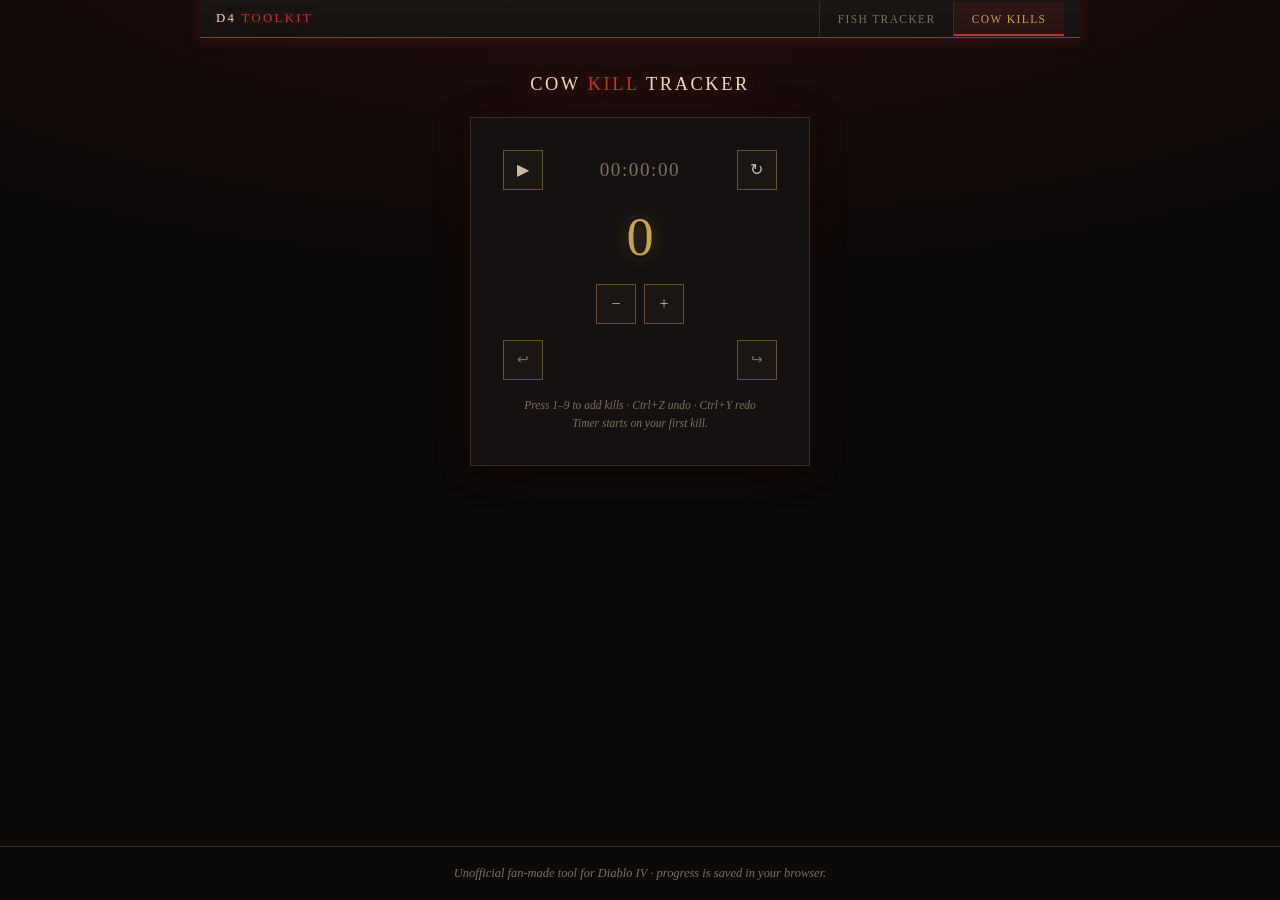
==== cow.html @ 58156061 "Add top nav header and Cow Kill Tracker page - Diablo-themed vertical-style top menu on both pages: " ====
<!DOCTYPE html>
<html lang="en">
<head>
<meta charset="UTF-8">
<meta name="viewport" content="width=device-width, initial-scale=1.0">
<title>Cow Kill Tracker — Diablo IV</title>
<style>
  :root {
    --bg: #0c0a09;
    --panel: #141110;
    --panel-2: #1a1614;
    --border: #3a2e26;
    --border-hi: #6b4f33;
    --blood: #8a1c1c;
    --blood-hi: #c1352c;
    --text: #c9bba6;
    --text-dim: #7d7160;
    --gold: #c9a34a;
  }
  * { box-sizing: border-box; margin: 0; padding: 0; }
  body {
    background:
      radial-gradient(ellipse 80% 40% at 50% -10%, rgba(138,28,28,.22), transparent),
      var(--bg);
    color: var(--text);
    font-family: Georgia, 'Times New Roman', serif;
    min-height: 100vh;
    display: flex;
    flex-direction: column;
  }
  .wrap { max-width: 880px; margin: 0 auto; width: 100%; }

  .topnav {
    background: linear-gradient(180deg, var(--panel-2), var(--panel));
    border-bottom: 1px solid var(--border-hi);
    box-shadow: 0 2px 14px rgba(138,28,28,.25);
    margin-bottom: 2.2rem;
  }
  .topnav .inner {
    max-width: 880px; margin: 0 auto;
    display: flex; align-items: center; flex-wrap: wrap;
    padding: 0 1rem;
  }
  .topnav .brand {
    color: #e8dcc3; letter-spacing: .18em; text-transform: uppercase;
    font-size: .8rem; padding: .7rem 1.2rem .7rem 0;
    text-shadow: 0 0 10px rgba(193,53,44,.5);
  }
  .topnav .brand .bl { color: var(--blood-hi); }
  .topnav a.tool {
    color: var(--text-dim); text-decoration: none;
    letter-spacing: .12em; text-transform: uppercase;
    font-size: .72rem;
    padding: .7rem 1.1rem;
    border-left: 1px solid var(--border);
    transition: color .2s, background .2s;
  }
  .topnav a.tool:hover { color: #e8dcc3; background: rgba(138,28,28,.12); }
  .topnav a.tool.active {
    color: var(--gold);
    background: rgba(138,28,28,.18);
    box-shadow: inset 0 -2px 0 var(--blood-hi);
  }
  .topnav .spacer { flex: 1; }

  main {
    flex: 1; display: flex; justify-content: center; align-items: flex-start;
    padding: 0 1rem 4rem;
  }
  .counter-container {
    text-align: center;
    background: var(--panel);
    border: 1px solid var(--border);
    box-shadow: 0 4px 24px rgba(0,0,0,.6), 0 0 40px rgba(138,28,28,.12);
    padding: 2rem;
    width: 340px;
  }
  .page-title {
    text-align: center; letter-spacing: .14em; text-transform: uppercase;
    color: #e8dcc3; font-weight: normal; font-size: 1.15rem;
    text-shadow: 0 0 14px rgba(193,53,44,.45);
    margin-bottom: 1.4rem;
  }
  .page-title .bl { color: var(--blood-hi); }
  .hint {
    color: var(--text-dim); font-size: .72rem; font-style: italic;
    margin-top: 1rem; line-height: 1.6;
  }

  .top-row {
    display: flex; justify-content: space-between; align-items: center;
    margin-bottom: 1rem;
  }
  .timer {
    font-size: 1.2rem; color: var(--text-dim);
    letter-spacing: .08em;
  }
  .counter-value {
    font-size: 3.4rem; margin: 1rem 0;
    color: var(--gold);
    text-shadow: 0 0 16px rgba(201,163,74,.35), 0 2px 2px #000;
  }
  .button-row {
    display: flex; justify-content: center; margin-top: 1rem; gap: .5rem;
  }
  .bottom-row {
    display: flex; justify-content: space-between; margin-top: 1rem;
  }
  button {
    font-size: 1rem; padding: .25rem; cursor: pointer;
    background: var(--panel-2); color: var(--text);
    border: 1px solid var(--border-hi);
    width: 40px; height: 40px;
    display: flex; justify-content: center; align-items: center;
    transition: background .15s, border-color .15s, color .15s;
    font-family: inherit;
  }
  button:hover {
    background: var(--blood); border-color: var(--blood-hi); color: #f3e6c8;
  }
  .undo-redo-button { font-size: .85rem; color: var(--text-dim); }
  .undo-redo-button:hover { color: #f3e6c8; }

  footer {
    text-align: center; margin-top: auto;
    padding: 1.2rem; color: var(--text-dim);
    font-size: .78rem; font-style: italic;
    border-top: 1px solid var(--border);
  }
</style>
</head>
<body tabindex="0">
<div class="wrap">
  <nav class="topnav">
    <div class="inner">
      <span class="brand">D4 <span class="bl">Toolkit</span></span>
      <span class="spacer"></span>
      <a class="tool" href="index.html">Fish Tracker</a>
      <a class="tool active" href="cow.html">Cow Kills</a>
    </div>
  </nav>
</div>
<main>
  <div>
    <h1 class="page-title">Cow <span class="bl">Kill</span> Tracker</h1>
    <div class="counter-container">
      <div class="top-row">
        <button id="timerButton">▶</button>
        <div class="timer" id="timer">00:00:00</div>
        <button id="resetButton">↻</button>
      </div>
      <div class="counter-value" id="counter">0</div>
      <div class="button-row">
        <button id="decButton">−</button>
        <button id="incButton">+</button>
      </div>
      <div class="bottom-row">
        <button class="undo-redo-button" id="undoButton">↩</button>
        <button class="undo-redo-button" id="redoButton">↪</button>
      </div>
      <p class="hint">Press 1–9 to add kills · Ctrl+Z undo · Ctrl+Y redo<br>Timer starts on your first kill.</p>
    </div>
  </div>
</main>
<footer>Unofficial fan-made tool for Diablo IV · progress is saved in your browser.</footer>

<script>
(function () {
  'use strict';
  var LS = 'd4-cow-tracker-v1';
  var state = {
    count: 0, elapsedTime: 0, hasStarted: false,
    history: [], historyIndex: -1
  };
  try {
    var saved = JSON.parse(localStorage.getItem(LS));
    if (saved) {
      state.count = saved.count || 0;
      state.elapsedTime = saved.elapsedTime || 0;
      state.hasStarted = !!saved.hasStarted;
      state.history = saved.history || [];
      state.historyIndex = typeof saved.historyIndex === 'number' ? saved.historyIndex : -1;
    }
  } catch (e) {}

  var timerInterval = null, startTime = 0, isTimerRunning = false;
  var counterElement = document.getElementById('counter');
  var timerElement = document.getElementById('timer');
  var timerButton = document.getElementById('timerButton');

  function save() {
    try { localStorage.setItem(LS, JSON.stringify(state)); } catch (e) {}
  }

  function updateCounter() {
    counterElement.textContent = state.count;
    save();
  }

  function saveToHistory() {
    if (state.historyIndex < state.history.length - 1) {
      state.history = state.history.slice(0, state.historyIndex + 1);
    }
    if (state.history[state.historyIndex] === state.count) { save(); return; }
    state.history.push(state.count);
    state.historyIndex = state.history.length - 1;
    save();
  }

  function ensureTimer() {
    if (!isTimerRunning) startTimer();
  }

  function increment() {
    ensureTimer();
    state.count += 1;
    updateCounter();
    saveToHistory();
  }

  function decrement() {
    ensureTimer();
    state.count = Math.max(0, state.count - 1);
    updateCounter();
    saveToHistory();
  }

  function resetCounter() {
    if (!confirm('Slaughter anew? The counter and timer will be reset.')) return;
    state.count = 0;
    updateCounter();
    saveToHistory();
    resetTimer();
  }

  function formatTime(ms) {
    var date = new Date(ms);
    var h = String(date.getUTCHours()).padStart(2, '0');
    var m = String(date.getUTCMinutes()).padStart(2, '0');
    var s = String(date.getUTCSeconds()).padStart(2, '0');
    return h + ':' + m + ':' + s;
  }

  function updateTimer() {
    if (isTimerRunning) {
      state.elapsedTime = Date.now() - startTime;
      timerElement.textContent = formatTime(state.elapsedTime);
      save();
    }
  }

  function startTimer() {
    if (isTimerRunning) return;
    startTime = Date.now() - state.elapsedTime;
    timerInterval = setInterval(updateTimer, 1000);
    isTimerRunning = true;
    state.hasStarted = true;
    timerButton.textContent = '⏸';
    save();
  }

  function pauseTimer() {
    if (!isTimerRunning) return;
    clearInterval(timerInterval);
    isTimerRunning = false;
    timerButton.textContent = '▶';
  }

  function toggleTimer() {
    if (isTimerRunning) pauseTimer(); else startTimer();
  }

  function resetTimer() {
    pauseTimer();
    state.elapsedTime = 0;
    timerElement.textContent = '00:00:00';
    state.hasStarted = false;
    timerButton.textContent = '▶';
    save();
  }

  function undo() {
    if (state.historyIndex > 0) {
      state.historyIndex--;
      state.count = state.history[state.historyIndex];
      updateCounter();
    }
  }

  function redo() {
    if (state.historyIndex < state.history.length - 1) {
      state.historyIndex++;
      state.count = state.history[state.historyIndex];
      updateCounter();
    }
  }

  document.addEventListener('keydown', function (event) {
    var key = event.key;
    if (!isNaN(key) && key !== ' ' && key !== '') {
      ensureTimer();
      var value = parseInt(key);
      if (value >= 1 && value <= 9) {
        state.count = Math.max(0, state.count + value);
        updateCounter();
        saveToHistory();
      }
    } else if (event.ctrlKey) {
      if (event.key === 'z') undo();
      else if (event.key === 'y') redo();
    }
  });

  updateCounter();
  timerElement.textContent = formatTime(state.elapsedTime);
  if (state.history.length === 0) {
    state.history.push(state.count);
    state.historyIndex = 0;
    save();
  }
  if (state.hasStarted) startTimer();

  document.getElementById('incButton').addEventListener('click', increment);
  document.getElementById('decButton').addEventListener('click', decrement);
  document.getElementById('undoButton').addEventListener('click', undo);
  document.getElementById('redoButton').addEventListener('click', redo);
  timerButton.addEventListener('click', toggleTimer);
  document.getElementById('resetButton').addEventListener('click', resetCounter);
})();
</script>
</body>
</html>
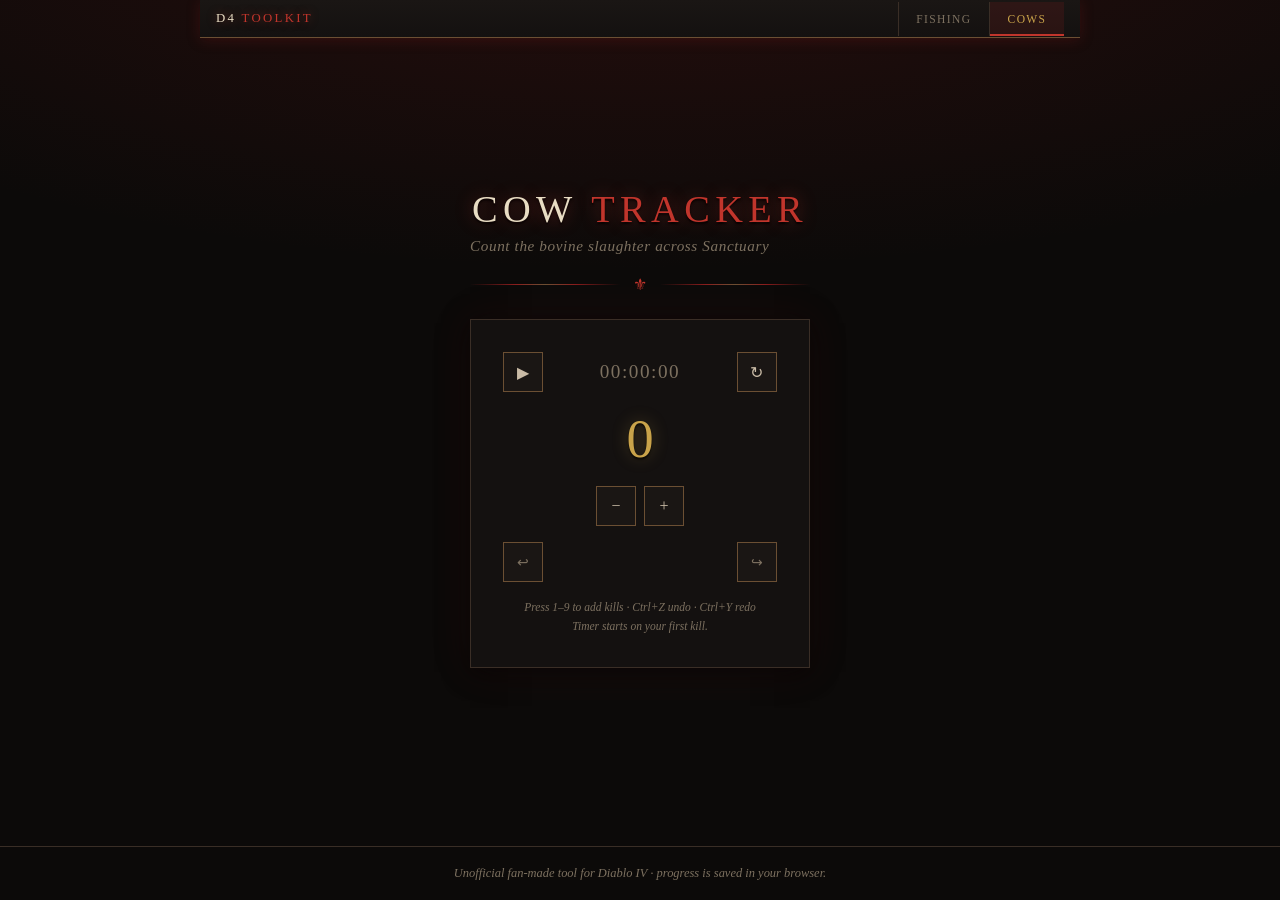
==== commit 2099c1a3: "Align header to top on both pages, rename menu items, retitle cow page - Fish page body padding remo" ====
--- a/cow.html
+++ b/cow.html
@@ -64,7 +64,8 @@
   .topnav .spacer { flex: 1; }
 
   main {
-    flex: 1; display: flex; justify-content: center; align-items: flex-start;
+    flex: 1; display: flex; flex-direction: column;
+    justify-content: center; align-items: center;
     padding: 0 1rem 4rem;
   }
   .counter-container {
@@ -77,11 +78,23 @@
   }
   .page-title {
     text-align: center; letter-spacing: .14em; text-transform: uppercase;
-    color: #e8dcc3; font-weight: normal; font-size: 1.15rem;
-    text-shadow: 0 0 14px rgba(193,53,44,.45);
-    margin-bottom: 1.4rem;
+    color: #e8dcc3; font-weight: normal;
+    font-size: clamp(1.6rem, 4vw, 2.4rem);
+    text-shadow: 0 0 18px rgba(193,53,44,.45), 0 2px 2px #000;
   }
   .page-title .bl { color: var(--blood-hi); }
+  .page-subtitle {
+    margin-top: .4rem; color: var(--text-dim);
+    font-style: italic; font-size: .95rem; letter-spacing: .04em;
+  }
+  .divider {
+    display: flex; align-items: center; gap: .8rem;
+    margin: 1.2rem auto 1.6rem; max-width: 520px; color: var(--blood-hi);
+  }
+  .divider::before, .divider::after {
+    content: ''; flex: 1; height: 1px;
+    background: linear-gradient(90deg, transparent, var(--blood) 30%, var(--border-hi) 50%, var(--blood) 70%, transparent);
+  }
   .hint {
     color: var(--text-dim); font-size: .72rem; font-style: italic;
     margin-top: 1rem; line-height: 1.6;
@@ -135,14 +148,18 @@
     <div class="inner">
       <span class="brand">D4 <span class="bl">Toolkit</span></span>
       <span class="spacer"></span>
-      <a class="tool" href="index.html">Fish Tracker</a>
-      <a class="tool active" href="cow.html">Cow Kills</a>
+      <a class="tool" href="index.html">Fishing</a>
+      <a class="tool active" href="cow.html">Cows</a>
     </div>
   </nav>
 </div>
 <main>
   <div>
-    <h1 class="page-title">Cow <span class="bl">Kill</span> Tracker</h1>
+    <div class="page-head">
+      <h1 class="page-title">Cow <span class="bl">Tracker</span></h1>
+      <p class="page-subtitle">Count the bovine slaughter across Sanctuary</p>
+      <div class="divider">⚜</div>
+    </div>
     <div class="counter-container">
       <div class="top-row">
         <button id="timerButton">▶</button>
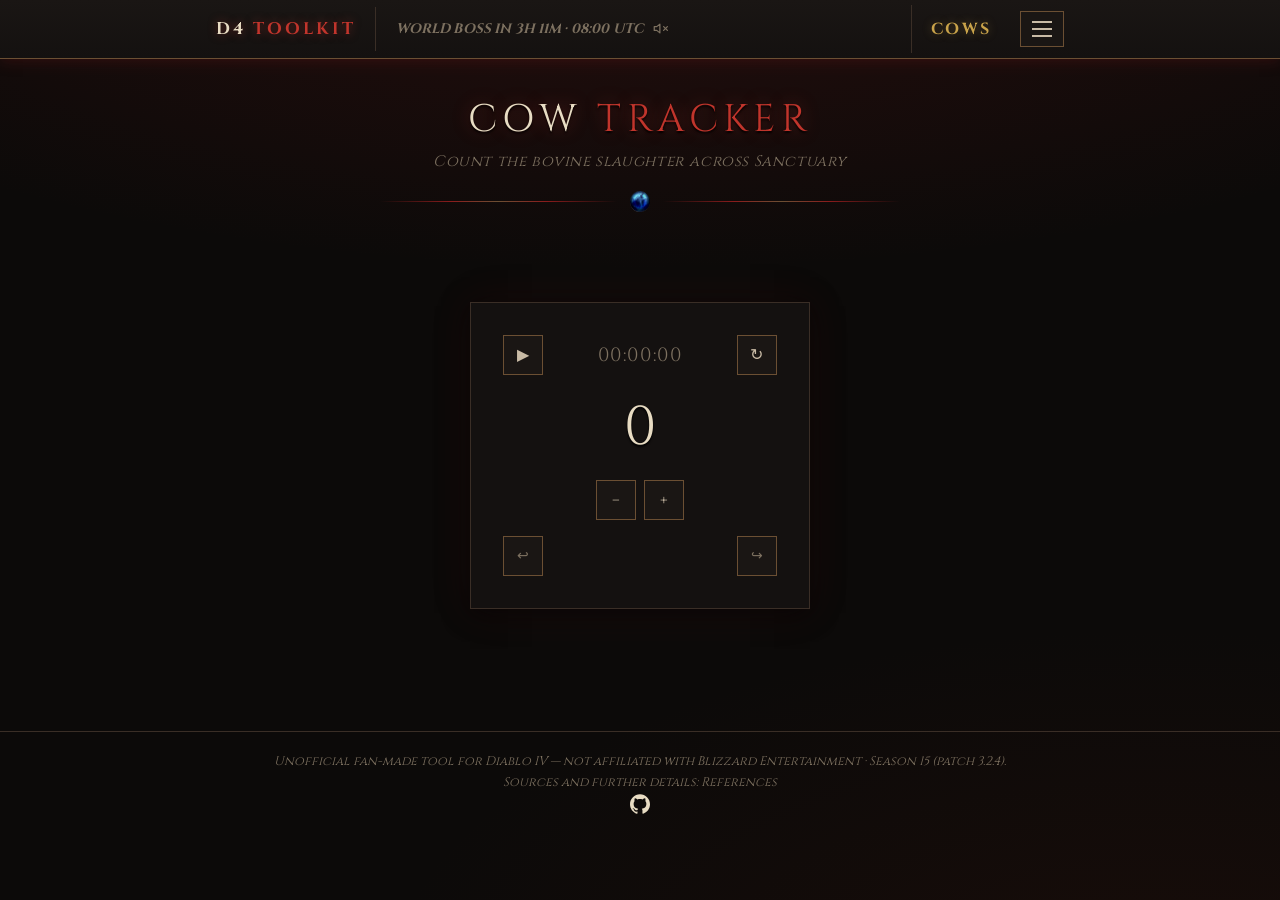
==== commit 3ca6afbe: "Initial public release Diablo IV completion tracker toolkit" ====
--- a/cow.html
+++ b/cow.html
@@ -1,349 +1,72 @@
-<!DOCTYPE html>
+﻿<!DOCTYPE html>
 <html lang="en">
 <head>
 <meta charset="UTF-8">
 <meta name="viewport" content="width=device-width, initial-scale=1.0">
-<title>Cow Kill Tracker — Diablo IV</title>
-<style>
-  :root {
-    --bg: #0c0a09;
-    --panel: #141110;
-    --panel-2: #1a1614;
-    --border: #3a2e26;
-    --border-hi: #6b4f33;
-    --blood: #8a1c1c;
-    --blood-hi: #c1352c;
-    --text: #c9bba6;
-    --text-dim: #7d7160;
-    --gold: #c9a34a;
-  }
-  * { box-sizing: border-box; margin: 0; padding: 0; }
-  body {
-    background:
-      radial-gradient(ellipse 80% 40% at 50% -10%, rgba(138,28,28,.22), transparent),
-      var(--bg);
-    color: var(--text);
-    font-family: Georgia, 'Times New Roman', serif;
-    min-height: 100vh;
-    display: flex;
-    flex-direction: column;
-  }
-  .wrap { max-width: 880px; margin: 0 auto; width: 100%; }
-
-  .topnav {
-    background: linear-gradient(180deg, var(--panel-2), var(--panel));
-    border-bottom: 1px solid var(--border-hi);
-    box-shadow: 0 2px 14px rgba(138,28,28,.25);
-    margin-bottom: 2.2rem;
-  }
-  .topnav .inner {
-    max-width: 880px; margin: 0 auto;
-    display: flex; align-items: center; flex-wrap: wrap;
-    padding: 0 1rem;
-  }
-  .topnav .brand {
-    color: #e8dcc3; letter-spacing: .18em; text-transform: uppercase;
-    font-size: .8rem; padding: .7rem 1.2rem .7rem 0;
-    text-shadow: 0 0 10px rgba(193,53,44,.5);
-  }
-  .topnav .brand .bl { color: var(--blood-hi); }
-  .topnav a.tool {
-    color: var(--text-dim); text-decoration: none;
-    letter-spacing: .12em; text-transform: uppercase;
-    font-size: .72rem;
-    padding: .7rem 1.1rem;
-    border-left: 1px solid var(--border);
-    transition: color .2s, background .2s;
-  }
-  .topnav a.tool:hover { color: #e8dcc3; background: rgba(138,28,28,.12); }
-  .topnav a.tool.active {
-    color: var(--gold);
-    background: rgba(138,28,28,.18);
-    box-shadow: inset 0 -2px 0 var(--blood-hi);
-  }
-  .topnav .spacer { flex: 1; }
-
-  main {
-    flex: 1; display: flex; flex-direction: column;
-    justify-content: center; align-items: center;
-    padding: 0 1rem 4rem;
-  }
-  .counter-container {
-    text-align: center;
-    background: var(--panel);
-    border: 1px solid var(--border);
-    box-shadow: 0 4px 24px rgba(0,0,0,.6), 0 0 40px rgba(138,28,28,.12);
-    padding: 2rem;
-    width: 340px;
-  }
-  .page-title {
-    text-align: center; letter-spacing: .14em; text-transform: uppercase;
-    color: #e8dcc3; font-weight: normal;
-    font-size: clamp(1.6rem, 4vw, 2.4rem);
-    text-shadow: 0 0 18px rgba(193,53,44,.45), 0 2px 2px #000;
-  }
-  .page-title .bl { color: var(--blood-hi); }
-  .page-subtitle {
-    margin-top: .4rem; color: var(--text-dim);
-    font-style: italic; font-size: .95rem; letter-spacing: .04em;
-  }
-  .divider {
-    display: flex; align-items: center; gap: .8rem;
-    margin: 1.2rem auto 1.6rem; max-width: 520px; color: var(--blood-hi);
-  }
-  .divider::before, .divider::after {
-    content: ''; flex: 1; height: 1px;
-    background: linear-gradient(90deg, transparent, var(--blood) 30%, var(--border-hi) 50%, var(--blood) 70%, transparent);
-  }
-  .hint {
-    color: var(--text-dim); font-size: .72rem; font-style: italic;
-    margin-top: 1rem; line-height: 1.6;
-  }
-
-  .top-row {
-    display: flex; justify-content: space-between; align-items: center;
-    margin-bottom: 1rem;
-  }
-  .timer {
-    font-size: 1.2rem; color: var(--text-dim);
-    letter-spacing: .08em;
-  }
-  .counter-value {
-    font-size: 3.4rem; margin: 1rem 0;
-    color: var(--gold);
-    text-shadow: 0 0 16px rgba(201,163,74,.35), 0 2px 2px #000;
-  }
-  .button-row {
-    display: flex; justify-content: center; margin-top: 1rem; gap: .5rem;
-  }
-  .bottom-row {
-    display: flex; justify-content: space-between; margin-top: 1rem;
-  }
-  button {
-    font-size: 1rem; padding: .25rem; cursor: pointer;
-    background: var(--panel-2); color: var(--text);
-    border: 1px solid var(--border-hi);
-    width: 40px; height: 40px;
-    display: flex; justify-content: center; align-items: center;
-    transition: background .15s, border-color .15s, color .15s;
-    font-family: inherit;
-  }
-  button:hover {
-    background: var(--blood); border-color: var(--blood-hi); color: #f3e6c8;
-  }
-  .undo-redo-button { font-size: .85rem; color: var(--text-dim); }
-  .undo-redo-button:hover { color: #f3e6c8; }
-
-  footer {
-    text-align: center; margin-top: auto;
-    padding: 1.2rem; color: var(--text-dim);
-    font-size: .78rem; font-style: italic;
-    border-top: 1px solid var(--border);
-  }
-</style>
+<link rel="icon" type="image/svg+xml" href="img/favicon.svg">
+<link rel="preconnect" href="https://fonts.googleapis.com">
+<link rel="preconnect" href="https://fonts.gstatic.com" crossorigin>
+<link rel="stylesheet" href="https://fonts.googleapis.com/css2?family=Cinzel:wght@400..900&display=swap">
+<title>D4TK - Cow Tracker</title>
+<link rel="stylesheet" href="css/theme.css">
+<link rel="stylesheet" href="css/cow.css">
 </head>
 <body tabindex="0">
+<nav class="topnav">
+  <div class="inner">
+    <a class="brand" href="index.html">D4 <span class="bl">Toolkit</span></a>
+    <span class="tool wb-timer" id="wb-timer" title="Next world boss spawn (local time)">World boss …</span>
+    <span class="spacer"></span>
+    <span class="nav-active-label">Cows</span>
+    <div class="burger" id="burger">
+      <button class="burger-btn" id="burger-btn" aria-label="Open menu" aria-expanded="false"><span></span><span></span><span></span></button>
+      <div class="burger-menu" id="burger-menu">
+        <a class="tool" href="achievements.html">Achievements</a>
+        <a class="tool" href="cosmetics.html">Cosmetics</a>
+        <a class="tool active" href="cow.html">Cows</a>
+        <a class="tool" href="cube.html">Cube</a>
+        <a class="tool" href="experience.html">Experience</a>
+        <a class="tool" href="fishing.html">Fishing</a>
+        <a class="tool" href="references.html">References</a>
+        <a class="tool" href="runes.html">Runes</a>
+        <a class="tool" href="titles.html">Titles</a>
+      </div>
+    </div>
+  </div>
+</nav>
 <div class="wrap">
-  <nav class="topnav">
-    <div class="inner">
-      <span class="brand">D4 <span class="bl">Toolkit</span></span>
-      <span class="spacer"></span>
-      <a class="tool" href="index.html">Fishing</a>
-      <a class="tool active" href="cow.html">Cows</a>
-    </div>
-  </nav>
+  <header>
+    <h1>Cow <span class="bl">Tracker</span></h1>
+    <p class="subtitle">Count the bovine slaughter across Sanctuary</p>
+    <div class="divider">⚜</div>
+  </header>
 </div>
 <main>
-  <div>
-    <div class="page-head">
-      <h1 class="page-title">Cow <span class="bl">Tracker</span></h1>
-      <p class="page-subtitle">Count the bovine slaughter across Sanctuary</p>
-      <div class="divider">⚜</div>
+  <div class="counter-container">
+    <div class="top-row">
+      <button class="cow-btn" id="timerButton">▶</button>
+      <div class="timer" id="timer">00:00:00</div>
+      <button class="cow-btn" id="resetButton">↻</button>
     </div>
-    <div class="counter-container">
-      <div class="top-row">
-        <button id="timerButton">▶</button>
-        <div class="timer" id="timer">00:00:00</div>
-        <button id="resetButton">↻</button>
-      </div>
-      <div class="counter-value" id="counter">0</div>
-      <div class="button-row">
-        <button id="decButton">−</button>
-        <button id="incButton">+</button>
-      </div>
-      <div class="bottom-row">
-        <button class="undo-redo-button" id="undoButton">↩</button>
-        <button class="undo-redo-button" id="redoButton">↪</button>
-      </div>
-      <p class="hint">Press 1–9 to add kills · Ctrl+Z undo · Ctrl+Y redo<br>Timer starts on your first kill.</p>
+    <div class="counter-value" id="counter">0</div>
+    <div class="button-row">
+      <button class="cow-btn" id="decButton">−</button>
+      <button class="cow-btn" id="incButton">+</button>
+    </div>
+    <div class="bottom-row">
+      <button class="cow-btn undo-redo-button" id="undoButton">↩</button>
+      <button class="cow-btn undo-redo-button" id="redoButton">↪</button>
     </div>
   </div>
 </main>
-<footer>Unofficial fan-made tool for Diablo IV · progress is saved in your browser.</footer>
+  <footer>
+    Unofficial fan-made tool for Diablo IV — not affiliated with Blizzard Entertainment · Season 15 (patch 3.2.4).<br>
+    Sources and further details: <a class="ref" href="references.html">References</a><br>
+    <a class="gh" href="https://github.com/Akaizoku/d4tk" target="_blank" rel="noopener" aria-label="D4TK on GitHub" title="D4TK on GitHub"><svg viewBox="0 0 24 24" width="13" height="13" fill="currentColor" aria-hidden="true"><path d="M12 .297c-6.63 0-12 5.373-12 12 0 5.303 3.438 9.8 8.205 11.385.6.113.82-.258.82-.577 0-.285-.01-1.04-.015-2.04-3.338.724-4.042-1.61-4.042-1.61C4.422 18.07 3.633 17.7 3.633 17.7c-1.087-.744.084-.729.084-.729 1.205.084 1.838 1.236 1.838 1.236 1.07 1.835 2.809 1.305 3.495.998.108-.776.417-1.305.76-1.605-2.665-.3-5.466-1.332-5.466-5.93 0-1.31.465-2.38 1.235-3.22-.135-.303-.54-1.523.105-3.176 0 0 1.005-.322 3.3 1.23.96-.267 1.98-.399 3-.405 1.02.006 2.04.138 3 .405 2.28-1.552 3.285-1.23 3.285-1.23.645 1.653.24 2.873.12 3.176.765.84 1.23 1.91 1.23 3.22 0 4.61-2.805 5.625-5.475 5.92.42.36.81 1.096.81 2.22 0 1.606-.015 2.896-.015 3.286 0 .315.21.69.825.57C20.565 22.092 24 17.592 24 12.297c0-6.627-5.373-12-12-12"/></svg></a>
+  </footer>
 
-<script>
-(function () {
-  'use strict';
-  var LS = 'd4-cow-tracker-v1';
-  var state = {
-    count: 0, elapsedTime: 0, hasStarted: false,
-    history: [], historyIndex: -1
-  };
-  try {
-    var saved = JSON.parse(localStorage.getItem(LS));
-    if (saved) {
-      state.count = saved.count || 0;
-      state.elapsedTime = saved.elapsedTime || 0;
-      state.hasStarted = !!saved.hasStarted;
-      state.history = saved.history || [];
-      state.historyIndex = typeof saved.historyIndex === 'number' ? saved.historyIndex : -1;
-    }
-  } catch (e) {}
-
-  var timerInterval = null, startTime = 0, isTimerRunning = false;
-  var counterElement = document.getElementById('counter');
-  var timerElement = document.getElementById('timer');
-  var timerButton = document.getElementById('timerButton');
-
-  function save() {
-    try { localStorage.setItem(LS, JSON.stringify(state)); } catch (e) {}
-  }
-
-  function updateCounter() {
-    counterElement.textContent = state.count;
-    save();
-  }
-
-  function saveToHistory() {
-    if (state.historyIndex < state.history.length - 1) {
-      state.history = state.history.slice(0, state.historyIndex + 1);
-    }
-    if (state.history[state.historyIndex] === state.count) { save(); return; }
-    state.history.push(state.count);
-    state.historyIndex = state.history.length - 1;
-    save();
-  }
-
-  function ensureTimer() {
-    if (!isTimerRunning) startTimer();
-  }
-
-  function increment() {
-    ensureTimer();
-    state.count += 1;
-    updateCounter();
-    saveToHistory();
-  }
-
-  function decrement() {
-    ensureTimer();
-    state.count = Math.max(0, state.count - 1);
-    updateCounter();
-    saveToHistory();
-  }
-
-  function resetCounter() {
-    if (!confirm('Slaughter anew? The counter and timer will be reset.')) return;
-    state.count = 0;
-    updateCounter();
-    saveToHistory();
-    resetTimer();
-  }
-
-  function formatTime(ms) {
-    var date = new Date(ms);
-    var h = String(date.getUTCHours()).padStart(2, '0');
-    var m = String(date.getUTCMinutes()).padStart(2, '0');
-    var s = String(date.getUTCSeconds()).padStart(2, '0');
-    return h + ':' + m + ':' + s;
-  }
-
-  function updateTimer() {
-    if (isTimerRunning) {
-      state.elapsedTime = Date.now() - startTime;
-      timerElement.textContent = formatTime(state.elapsedTime);
-      save();
-    }
-  }
-
-  function startTimer() {
-    if (isTimerRunning) return;
-    startTime = Date.now() - state.elapsedTime;
-    timerInterval = setInterval(updateTimer, 1000);
-    isTimerRunning = true;
-    state.hasStarted = true;
-    timerButton.textContent = '⏸';
-    save();
-  }
-
-  function pauseTimer() {
-    if (!isTimerRunning) return;
-    clearInterval(timerInterval);
-    isTimerRunning = false;
-    timerButton.textContent = '▶';
-  }
-
-  function toggleTimer() {
-    if (isTimerRunning) pauseTimer(); else startTimer();
-  }
-
-  function resetTimer() {
-    pauseTimer();
-    state.elapsedTime = 0;
-    timerElement.textContent = '00:00:00';
-    state.hasStarted = false;
-    timerButton.textContent = '▶';
-    save();
-  }
-
-  function undo() {
-    if (state.historyIndex > 0) {
-      state.historyIndex--;
-      state.count = state.history[state.historyIndex];
-      updateCounter();
-    }
-  }
-
-  function redo() {
-    if (state.historyIndex < state.history.length - 1) {
-      state.historyIndex++;
-      state.count = state.history[state.historyIndex];
-      updateCounter();
-    }
-  }
-
-  document.addEventListener('keydown', function (event) {
-    var key = event.key;
-    if (!isNaN(key) && key !== ' ' && key !== '') {
-      ensureTimer();
-      var value = parseInt(key);
-      if (value >= 1 && value <= 9) {
-        state.count = Math.max(0, state.count + value);
-        updateCounter();
-        saveToHistory();
-      }
-    } else if (event.ctrlKey) {
-      if (event.key === 'z') undo();
-      else if (event.key === 'y') redo();
-    }
-  });
-
-  updateCounter();
-  timerElement.textContent = formatTime(state.elapsedTime);
-  if (state.history.length === 0) {
-    state.history.push(state.count);
-    state.historyIndex = 0;
-    save();
-  }
-  if (state.hasStarted) startTimer();
-
-  document.getElementById('incButton').addEventListener('click', increment);
-  document.getElementById('decButton').addEventListener('click', decrement);
-  document.getElementById('undoButton').addEventListener('click', undo);
-  document.getElementById('redoButton').addEventListener('click', redo);
-  timerButton.addEventListener('click', toggleTimer);
-  document.getElementById('resetButton').addEventListener('click', resetCounter);
-})();
-</script>
+<script src="js/cow.js"></script>
+<script src="js/nav.js"></script>
+<script src="js/worldboss.js"></script>
 </body>
 </html>
--- a/css/theme.css
+++ b/css/theme.css
@@ -0,0 +1,532 @@
+:root {
+  --bg: #0c0a09;
+  --panel: #141110;
+  --panel-2: #1a1614;
+  --border: #3a2e26;
+  --border-hi: #6b4f33;
+  --blood: #8a1c1c;
+  --blood-hi: #c1352c;
+  --text: #c9bba6;
+  --text-dim: #7d7160;
+  --gold: #c9a34a;
+  --r-common: #a99f92;
+  --r-magic: #4a7fd6;
+  --r-rare: #e8c33a;
+  --r-legendary: #e07b1f;
+  --r-unique: #c7b377;
+  --r-mythic: #b04ad6;
+}
+* { box-sizing: border-box; margin: 0; padding: 0; }
+body {
+  background:
+    radial-gradient(ellipse 80% 40% at 50% -10%, rgba(138,28,28,.22), transparent),
+    radial-gradient(ellipse 60% 40% at 90% 110%, rgba(60,20,10,.25), transparent),
+    var(--bg);
+  color: var(--text);
+  font-family: 'Exocet', 'Cinzel', Georgia, 'Times New Roman', serif;
+  min-height: 100vh;
+  padding: 0 0 4rem;
+}
+.wrap { max-width: calc(880px + 2rem); margin: 0 auto; padding: 0 1rem; }
+
+/* topnav */
+.topnav {
+  position: sticky; top: 0; z-index: 100;
+  background: linear-gradient(180deg, var(--panel-2), var(--panel));
+  border-bottom: 1px solid var(--border-hi);
+  box-shadow: 0 2px 14px rgba(138,28,28,.25);
+  margin-bottom: 2.2rem;
+}
+.topnav .inner {
+  max-width: 880px; margin: 0 auto;
+  display: flex; align-items: center; gap: 0; flex-wrap: wrap;
+  padding: 0 1rem;
+  min-height: 3.6rem;
+}
+.topnav .brand {
+  color: #e8dcc3; letter-spacing: .18em; text-transform: uppercase;
+  font-size: 1.05rem; font-weight: 700; padding: .8rem 1.2rem .8rem 0;
+  text-shadow: 0 0 10px rgba(193,53,44,.5);
+  text-decoration: none;
+}
+.topnav .brand .bl { color: var(--blood-hi); }
+.topnav .spacer { flex: 1; }
+.topnav .wb-timer {
+  color: var(--text-dim); font-style: italic; font-weight: 700;
+  letter-spacing: .01em; text-transform: uppercase;
+  font-size: .85rem;
+  padding: .8rem .45rem .8rem 1.2rem;
+  border-left: 1px solid var(--border);
+  white-space: nowrap;
+  cursor: default;
+}
+.topnav .wb-timer.wb-soon { color: var(--gold); }
+.topnav .wb-timer.wb-urgent { color: var(--blood-hi); }
+.topnav .wb-sound {
+  background: none; border: none; cursor: pointer;
+  color: var(--text-dim);
+  padding: .8rem .5rem .8rem .1rem;
+  display: inline-flex; align-items: center;
+  transition: color .2s;
+}
+.topnav .wb-sound:hover { color: #e8dcc3; }
+.topnav .wb-sound.on { color: var(--gold); }
+.topnav .wb-sound svg { display: block; }
+.topnav .nav-active-label {
+  color: var(--gold); font-weight: 700;
+  letter-spacing: .14em; text-transform: uppercase;
+  font-size: 1rem;
+  padding: .8rem .9rem .8rem 1.2rem;
+  border-left: 1px solid var(--border);
+  white-space: nowrap;
+  text-shadow: 0 0 10px rgba(201,163,74,.35);
+}
+.topnav .burger { position: relative; display: flex; align-items: center; }
+.topnav .burger-btn {
+  background: var(--panel-2); border: 1px solid var(--border-hi);
+  width: 44px; height: 36px; margin-left: .9rem; padding: 0;
+  display: flex; flex-direction: column; justify-content: center; align-items: center;
+  gap: 5px; cursor: pointer;
+  transition: border-color .2s, background .2s;
+}
+.topnav .burger-btn span {
+  display: block; width: 20px; height: 2px;
+  background: var(--text);
+  transition: background .2s;
+}
+.topnav .burger-btn:hover { border-color: var(--blood-hi); background: rgba(138,28,28,.15); }
+.topnav .burger-btn:hover span { background: #e8dcc3; }
+.topnav .burger-menu {
+  display: none;
+  position: absolute; top: calc(100% + 4px); right: 0;
+  min-width: 200px;
+  flex-direction: column;
+  background: var(--panel);
+  border: 1px solid var(--border-hi);
+  box-shadow: 0 8px 24px rgba(0,0,0,.6);
+  z-index: 200;
+}
+.topnav .burger-menu.open { display: flex; }
+.topnav .burger-menu a.tool {
+  color: var(--text-dim); text-decoration: none; font-weight: 700;
+  letter-spacing: .12em; text-transform: uppercase;
+  font-size: .95rem;
+  padding: .8rem 1.2rem;
+  border-top: 1px solid var(--border);
+  transition: color .2s, background .2s;
+}
+.topnav .burger-menu a.tool:first-child { border-top: none; }
+.topnav .burger-menu a.tool:hover { color: #e8dcc3; background: rgba(138,28,28,.12); }
+.topnav .burger-menu a.tool.active {
+  color: var(--gold);
+  background: rgba(138,28,28,.18);
+  box-shadow: inset 2px 0 0 var(--blood-hi);
+}
+
+/* header */
+header { text-align: center; margin-bottom: 2rem; }
+h1 {
+  font-size: clamp(1.6rem, 4vw, 2.4rem);
+  letter-spacing: .14em;
+  text-transform: uppercase;
+  color: #e8dcc3;
+  text-shadow: 0 0 18px rgba(193,53,44,.45), 0 2px 2px #000;
+  font-weight: normal;
+}
+h1 .bl { color: var(--blood-hi); }
+.subtitle {
+  margin-top: .4rem;
+  color: var(--text-dim);
+  font-style: italic;
+  font-size: .95rem;
+  letter-spacing: .04em;
+}
+.divider {
+  display: flex; align-items: center; gap: .8rem;
+  margin: 1.2rem auto 0; max-width: 520px; color: var(--blood-hi);
+}
+.divider::before, .divider::after {
+  content: ''; flex: 1; height: 1px;
+  background: linear-gradient(90deg, transparent, var(--blood) 30%, var(--border-hi) 50%, var(--blood) 70%, transparent);
+}
+
+/* Clickable gem in the divider (Diablo II chat-gem nod): cycles colour on click. */
+.gem-btn {
+  background: none; border: none; padding: 0; margin: 0;
+  cursor: pointer; line-height: 0; transition: transform .15s;
+}
+.gem-btn:hover { transform: scale(1.18); }
+.gem-btn img { display: block; width: 20px; height: 21px; image-rendering: auto; }
+
+/* summary */
+.summary {
+  display: flex; flex-wrap: wrap; gap: 1rem;
+  justify-content: center; align-items: center;
+  margin-bottom: 1.6rem;
+  font-size: .9rem;
+}
+.stat {
+  background: var(--panel); border: 1px solid var(--border);
+  padding: .5rem 1rem; letter-spacing: .06em;
+}
+.stat b { color: var(--gold); font-size: 1.05rem; }
+.stat-note { color: var(--text-dim); font-size: .72rem; font-style: italic; letter-spacing: .03em; }
+.global-bar {
+  max-width: 520px; margin: 0 auto 2rem;
+  height: 8px; background: var(--panel-2);
+  border: 1px solid var(--border); position: relative;
+}
+.global-bar > div {
+  height: 100%; width: 0;
+  background: linear-gradient(90deg, var(--blood), var(--blood-hi), var(--gold));
+  transition: width .35s ease;
+}
+
+/* controls */
+.controls {
+  display: flex; flex-wrap: wrap; gap: .6rem;
+  justify-content: center; margin-bottom: 2rem;
+}
+.controls button, .controls input {
+  background: var(--panel); color: var(--text);
+  border: 1px solid var(--border); padding: .45rem .9rem;
+  font-family: inherit; font-size: .85rem; letter-spacing: .05em;
+  cursor: pointer; transition: border-color .2s, color .2s;
+}
+.controls button:hover { border-color: var(--blood-hi); color: #e8dcc3; }
+.controls input { cursor: text; width: 200px; }
+.controls input::placeholder { color: var(--text-dim); font-style: italic; }
+.controls input:focus { outline: none; border-color: var(--blood-hi); }
+
+/* search clear (×) button — red instead of the default blue */
+input[type="search"]::-webkit-search-cancel-button {
+  -webkit-appearance: none;
+  appearance: none;
+  height: 13px; width: 13px; margin-right: 2px;
+  cursor: pointer;
+  background: url("data:image/svg+xml,%3Csvg xmlns='http://www.w3.org/2000/svg' viewBox='0 0 14 14'%3E%3Cpath d='M2 2l10 10M12 2L2 12' stroke='%23c1352c' stroke-width='2.4' stroke-linecap='round' fill='none'/%3E%3C/svg%3E") center / contain no-repeat;
+}
+
+/* category sections */
+section {
+  background: var(--panel);
+  border: 1px solid var(--border);
+  margin-bottom: 1.4rem;
+}
+section > .head {
+  display: flex; align-items: center; gap: 1rem;
+  padding: .9rem 1.1rem;
+  background: linear-gradient(180deg, var(--panel-2), var(--panel));
+  border-bottom: 1px solid var(--border);
+  cursor: pointer; user-select: none;
+}
+section > .head:hover { border-color: var(--border-hi); }
+.category-name {
+  font-size: 1.25rem; letter-spacing: .12em; text-transform: uppercase;
+  color: #ddd0b8; flex: 1;
+}
+.category-name .tag {
+  font-size: .7rem; color: var(--text-dim); letter-spacing: .06em;
+  text-transform: none; display: block; margin-top: .15rem; font-style: italic;
+}
+.category-count { font-size: .8rem; color: var(--text-dim); letter-spacing: .05em; }
+.category-count b { color: var(--gold); }
+.mini-bar {
+  width: 90px; height: 6px; background: var(--bg);
+  border: 1px solid var(--border);
+}
+.mini-bar > div {
+  height: 100%; width: 0;
+  background: linear-gradient(90deg, var(--blood), var(--gold));
+  transition: width .3s ease;
+}
+.chevron { color: var(--blood-hi); font-size: .8rem; transition: transform .25s; }
+section.collapsed .chevron { transform: rotate(-90deg); }
+section.collapsed .item-list { display: none; }
+
+/* subcategory headers */
+.subcat {
+  padding: .45rem .8rem .35rem;
+  font-size: .85rem; letter-spacing: .14em; text-transform: uppercase;
+  color: var(--gold);
+  background: rgba(138,28,28,.06);
+  border-bottom: 1px solid rgba(58,46,38,.4);
+  border-top: 1px solid rgba(58,46,38,.4);
+  margin-top: -1px;
+}
+.subcat:first-child { border-top: none; margin-top: 0; }
+
+/* tabs (Titles / Achievements pages) */
+.tabs {
+  display: flex;
+  justify-content: center;
+  gap: 0;
+  margin-bottom: 1rem;
+  border-bottom: 1px solid var(--border);
+}
+
+.tab-button {
+  padding: 0.75rem 1.5rem;
+  background: none;
+  border: none;
+  color: var(--text-dim);
+  font-family: Cinzel, serif;
+  font-size: 1rem;
+  cursor: pointer;
+  transition: all 0.2s;
+  border-bottom: 2px solid transparent;
+}
+
+.tab-button.active {
+  color: var(--gold);
+  border-bottom-color: var(--gold);
+}
+
+.tab-button:hover {
+  color: var(--text);
+}
+
+.tab-content {
+  display: none;
+}
+
+.tab-content.active {
+  display: block;
+}
+
+/* Flat alphabetical list view (body.list-mode, toggled by the List button):
+   hide the tab bar and the sectioned content, show only the #list container.
+   Session-only — removing the class restores the default layout untouched. */
+#list { display: none; }
+body.list-mode .tabs,
+body.list-mode .tab-content,
+body.list-mode #regions { display: none; }
+body.list-mode #list { display: block; }
+
+.list-note {
+  padding: .6rem .8rem;
+  color: var(--text-dim); font-style: italic; font-size: .8rem;
+  border-bottom: 1px solid rgba(58,46,38,.4);
+}
+
+/* group dividers (Game / Season) */
+.group-header {
+  display: flex; align-items: center; gap: .9rem;
+  margin: 1.8rem 0 1rem;
+  color: var(--gold);
+  font-size: .78rem; font-weight: 700; letter-spacing: .24em; text-transform: uppercase;
+  user-select: none; white-space: nowrap;
+}
+.group-header::after {
+  content: ''; flex: 1; height: 1px;
+  background: linear-gradient(90deg, var(--border-hi), transparent);
+}
+
+/* collapsible subcategory headers */
+.subcat-group {
+  cursor: pointer;
+  display: flex; align-items: center; gap: .6rem;
+  padding: .45rem .8rem .35rem;
+  background: rgba(138,28,28,.06);
+  border-top: 1px solid rgba(58,46,38,.4);
+  border-bottom: 1px solid rgba(58,46,38,.4);
+  margin-top: -1px;
+  font-size: .85rem; letter-spacing: .14em; text-transform: uppercase;
+  color: var(--gold);
+  user-select: none;
+}
+.subcat-group:first-child { border-top: none; margin-top: 0; }
+.collapse-arrow {
+  cursor: pointer; color: var(--blood-hi);
+  font-size: .7rem; width: 1em; text-align: center;
+  transition: transform .2s;
+}
+.subcat-group.collapsed .collapse-arrow { transform: rotate(-90deg); }
+.subcat-group.collapsed + .subcat-items { display: none; }
+.subcat-group .subcat-name { cursor: pointer; font-size: inherit; }
+.subcat-group .subcat-name:hover { filter: brightness(1.25); }
+.subcat-group .box { width: 13px; height: 13px; }
+.subcat-group .subcat-count { margin-left: auto; color: var(--text-dim); letter-spacing: .05em; font-size: .68rem; }
+.subcat-items { display: block; }
+
+/* checkbox styling */
+.gcheck { display: inline-flex; align-items: center; cursor: pointer; }
+.gcheck input { display: none; }
+.head .gcheck .box { width: 13px; height: 13px; }
+
+.item-list { display: block; }
+
+.item {
+  display: flex; align-items: center; gap: .6rem;
+  padding: .5rem .8rem; cursor: pointer;
+  border-bottom: 1px solid rgba(58,46,38,.4);
+  transition: background .15s;
+  min-width: 0;
+}
+.item:hover { background: rgba(138,28,28,.08); }
+.item input { display: none; }
+.box {
+  width: 15px; height: 15px; flex: none;
+  border: 1px solid var(--border-hi); background: var(--bg);
+  position: relative; transition: all .15s;
+}
+input:checked + .box {
+  background-image: url("data:image/svg+xml,%3Csvg xmlns='http://www.w3.org/2000/svg' viewBox='0 0 16 16'%3E%3Cpath d='M3.5 8.5l3 3 6-7' fill='none' stroke='%23c9a34a' stroke-width='2.5' stroke-linecap='round' stroke-linejoin='round'/%3E%3C/svg%3E");
+  background-repeat: no-repeat;
+  background-position: center;
+  background-size: 78%;
+}
+
+/* rarity badge + colors (shared across pages) */
+.rarity { font-size: .62rem; letter-spacing: .12em; text-transform: uppercase; flex: none; }
+.r-common    { color: var(--r-common); }
+.r-magic     { color: var(--r-magic); }
+.r-rare      { color: var(--r-rare); }
+.r-legendary { color: var(--r-legendary); }
+.r-unique    { color: var(--r-unique); }
+.r-mythic    { color: var(--r-mythic); }
+
+.item .name { flex: 0 0 auto; font-size: .8rem; white-space: nowrap; overflow: visible; text-overflow: clip; }
+
+/* Cosmetics page item rows: fixed-width name, type, detail and class columns,
+   then the description. Column widths are measured from the widest item value
+   by D4TK.create() (fitItemColumns) and set as CSS vars — a single outlier
+   value is ignored, so it truncates with an ellipsis instead. Full text on
+   hover (title attr). */
+.cosmetics-list .item .name {
+  flex: 0 0 var(--cos-name-w, 290px);
+  overflow: hidden;
+  text-overflow: ellipsis;
+}
+.cosmetics-list .item .item-type,
+.cosmetics-list .item .item-detail {
+  font-size: .62rem; font-weight: 700;
+  letter-spacing: .08em; text-transform: uppercase;
+  white-space: nowrap; overflow: hidden;
+}
+.cosmetics-list .item .item-type   { flex: 0 0 var(--cos-type-w, 84px); }
+.cosmetics-list .item .item-detail { flex: 0 0 var(--cos-detail-w, 130px); }
+.cosmetics-list .item .item-class {
+  flex: 0 0 var(--cos-class-w, 104px);
+  font-size: .62rem; font-weight: 700;
+  letter-spacing: .1em; text-transform: uppercase;
+  white-space: nowrap; overflow: hidden;
+}
+
+/* Right-aligned flag at the end of an item row: "Missing" or
+   "Unobtainable (no longer obtainable)", highlighted like the other pages.
+   Pinned flush right like the achievements' floated "no longer obtainable"
+   note — on rows with a flag the description gives up its auto margin. */
+.item .item-flag {
+  margin-left: auto;
+  flex: none;
+  font-size: .62rem; font-weight: 700;
+  letter-spacing: .08em; text-transform: uppercase;
+  white-space: nowrap;
+}
+.cosmetics-list .item:has(.item-flag) .info { margin-left: 0; }
+
+/* type column: one unique colour per type value */
+.type-drop      { color: #4a7fd6; }
+.type-quest     { color: #c9a34a; }
+.type-campaign  { color: #e8c33a; }
+.type-vendor    { color: #8fbf5f; }
+.type-challenge { color: #45c4a0; }
+.type-shop      { color: #e07b1f; }
+.type-reliquary { color: #b06fd6; }
+.type-secret    { color: #e0559b; }
+.type-missing   { color: #c1352c; }
+.type-other     { color: #a99f92; }
+/* "Missing from wardrobe" notes in descriptions, highlighted in the same
+   red as the Missing type */
+.missing-hit    { color: #c1352c; font-weight: 700; }
+/* "(No longer obtainable)" notes in feat descriptions, same red */
+.unobtainable-hit { color: #c1352c; font-weight: 700; }
+/* Achievement rows (default .item-list): when a description carries the
+   "no longer obtainable" note, let the description fill the row and float
+   the note to the right edge */
+.item-list .info:has(.unobtainable-hit) { flex: 1 1 auto; }
+.item-list .unobtainable-hit { float: right; }
+/* detail column: semantic colours for free/paid; other values get a
+   per-value hashed colour inline */
+.detail-free    { color: #6fbf73; }
+.detail-premium { color: #e0559b; }
+.cosmetics-list .item .info {
+  flex: 1 1 auto;
+  margin-left: auto;
+}
+
+/* class column: one colour per class, muted "All" when not class-locked */
+.class-all        { color: var(--text-dim); }
+.class-barbarian  { color: #e05545; }
+.class-druid      { color: #8fbf5f; }
+.class-necromancer { color: #45c4a0; }
+.class-paladin    { color: var(--gold); }
+.class-rogue      { color: #5f8fe0; }
+.class-sorcerer   { color: #58c7e8; }
+.class-spiritborn { color: #e08b3a; }
+.class-warlock    { color: #b06fd6; }
+.item.collected .name { color: var(--text-dim); text-decoration: line-through; text-decoration-color: currentColor; }
+.info {
+  font-size: .75rem; color: var(--text-dim); font-style: italic; flex: 0 1 auto;
+  min-width: 0; overflow: hidden; text-overflow: ellipsis; white-space: nowrap;
+  text-decoration: none; border-bottom: none;
+  transition: color .15s;
+}
+.info:hover { color: var(--gold); }
+.item.collected .info { text-decoration: line-through; }
+
+/* Grids of checkable items (fish cards etc.): always three columns for a
+   consistent UI. When the last row is not full, the last item expands over
+   the unused cells (two items: 3:1 and 3:2+3:3). The span is set by JS via
+   D4TK.layoutCheckGrid(). */
+.check-grid { display: grid; grid-template-columns: repeat(3, 1fr); }
+
+/* Item rows everywhere (trackers, fishing): the name always shows in full —
+   never truncated — and the description flows directly after it, truncating
+   with an ellipsis when too long and revealing in full on hover (title attr).
+   The .item-link icon (shared with the titles page) opens the source guide
+   when the item has a url. */
+.item-link {
+  flex: none;
+  display: inline-flex;
+  align-items: center;
+  color: var(--text-dim);
+  transition: color .15s;
+}
+.item-link:hover { color: var(--gold); }
+.item-link svg { display: block; }
+#categories .item .item-link { margin-left: auto; }
+
+/* footer */
+footer {
+  text-align: center; margin-top: 2.5rem;
+  color: var(--text-dim); font-size: .78rem; font-style: italic;
+  line-height: 1.7;
+}
+footer a { color: var(--gold); text-decoration: none; }
+footer a:hover { text-decoration: underline; }
+footer a.gh { color: #e8dcc3; }
+footer a.gh:hover { text-decoration: none; color: var(--gold); }
+footer a.gh svg { width: 20px; height: 20px; vertical-align: -4px; }
+footer a.ref { color: inherit; text-decoration: none; }
+footer a.ref:hover { text-decoration: underline; }
+
+/* toast notification */
+.toast {
+  position: fixed; bottom: 1.2rem; left: 50%;
+  transform: translateX(-50%) translateY(8px);
+  background: var(--panel-2); border: 1px solid var(--border-hi); color: var(--text);
+  padding: .5rem .9rem; border-radius: 4px; font-size: .82rem;
+  opacity: 0; transition: opacity .25s, transform .25s;
+  z-index: 999; pointer-events: none; max-width: 90vw;
+}
+.toast.show { opacity: 1; transform: translateX(-50%) translateY(0); }
+
+/* data load error (CSV fetch failed — e.g. opened via file://) */
+.load-error {
+  margin: 2rem auto; max-width: 34rem; padding: 1rem 1.25rem;
+  border: 1px solid var(--blood); color: var(--text);
+  font-size: .85rem; line-height: 1.6; font-style: italic;
+}
+.load-error code { color: var(--gold); font-style: normal; }
--- a/css/cow.css
+++ b/css/cow.css
@@ -0,0 +1,67 @@
+body {
+  display: flex;
+  flex-direction: column;
+}
+.wrap { width: 100%; }
+
+main {
+  flex: 1; display: flex; flex-direction: column;
+  justify-content: center; align-items: center;
+  padding: 0 1rem 4rem;
+}
+
+.counter-container {
+  text-align: center;
+  background: var(--panel);
+  border: 1px solid var(--border);
+  box-shadow: 0 4px 24px rgba(0,0,0,.6), 0 0 40px rgba(138,28,28,.12);
+  padding: 2rem;
+  width: 340px;
+}
+
+.hint {
+  color: var(--text-dim); font-size: .72rem; font-style: italic;
+  margin-top: 1rem; line-height: 1.6;
+}
+
+.top-row {
+  display: flex; justify-content: space-between; align-items: center;
+  margin-bottom: 1rem;
+}
+.timer {
+  font-size: 1.2rem; color: var(--text-dim);
+  letter-spacing: .08em;
+}
+.counter-value {
+  font-size: 3.4rem; margin: 1rem 0;
+  color: #e8dcc3; /* parchment at 0; js/cow.js switches to gold at 600, red at 666 */
+  text-shadow: 0 2px 2px #000;
+}
+.button-row {
+  display: flex; justify-content: center; margin-top: 1rem; gap: .5rem;
+}
+.bottom-row {
+  display: flex; justify-content: space-between; margin-top: 1rem;
+}
+
+.cow-btn {
+  font-size: 1rem; padding: .25rem; cursor: pointer;
+  background: var(--panel-2); color: var(--text);
+  border: 1px solid var(--border-hi);
+  width: 40px; height: 40px;
+  display: flex; justify-content: center; align-items: center;
+  transition: background .15s, border-color .15s, color .15s;
+  font-family: inherit;
+}
+.cow-btn:hover {
+  background: var(--blood); border-color: var(--blood-hi); color: #f3e6c8;
+}
+.undo-redo-button { font-size: .85rem; color: var(--text-dim); }
+.undo-redo-button:hover { color: #f3e6c8; }
+
+footer {
+  text-align: center; margin-top: auto;
+  padding: 1.2rem; color: var(--text-dim);
+  font-size: .78rem; font-style: italic;
+  border-top: 1px solid var(--border);
+}
